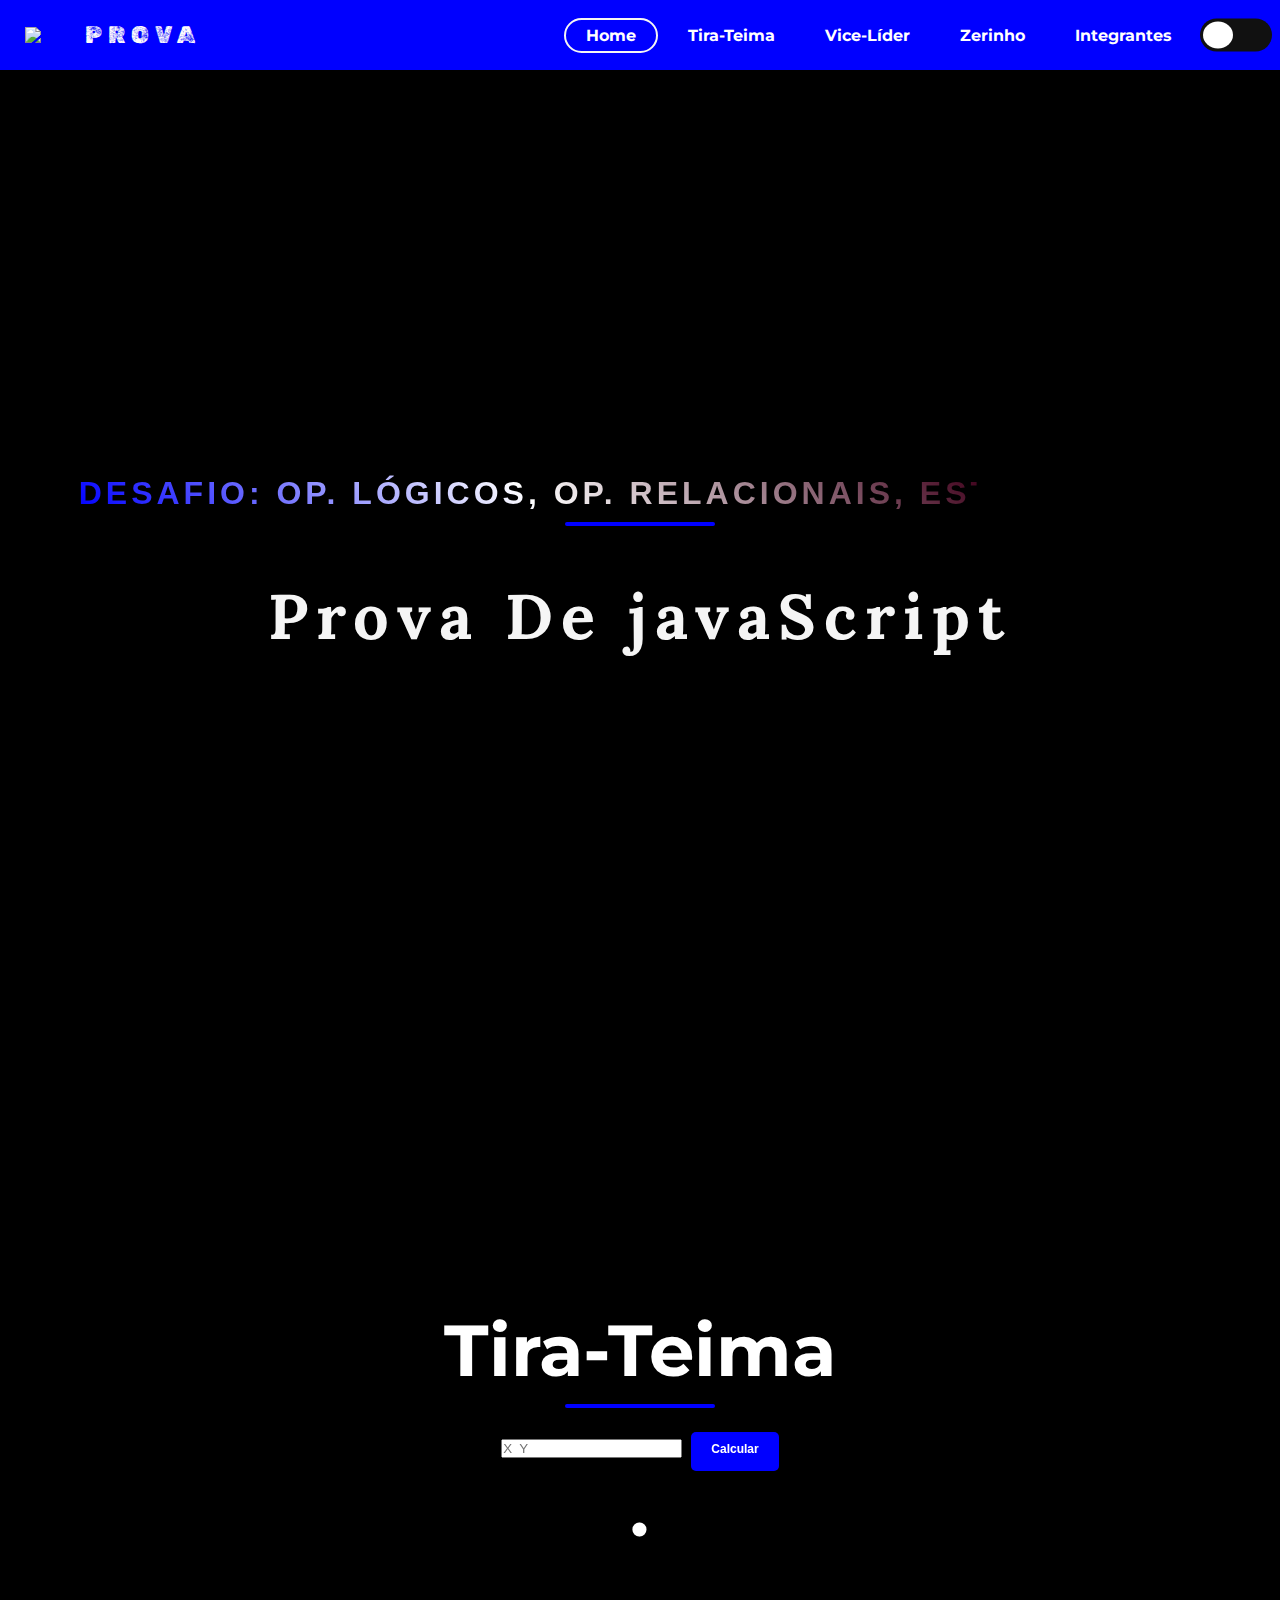
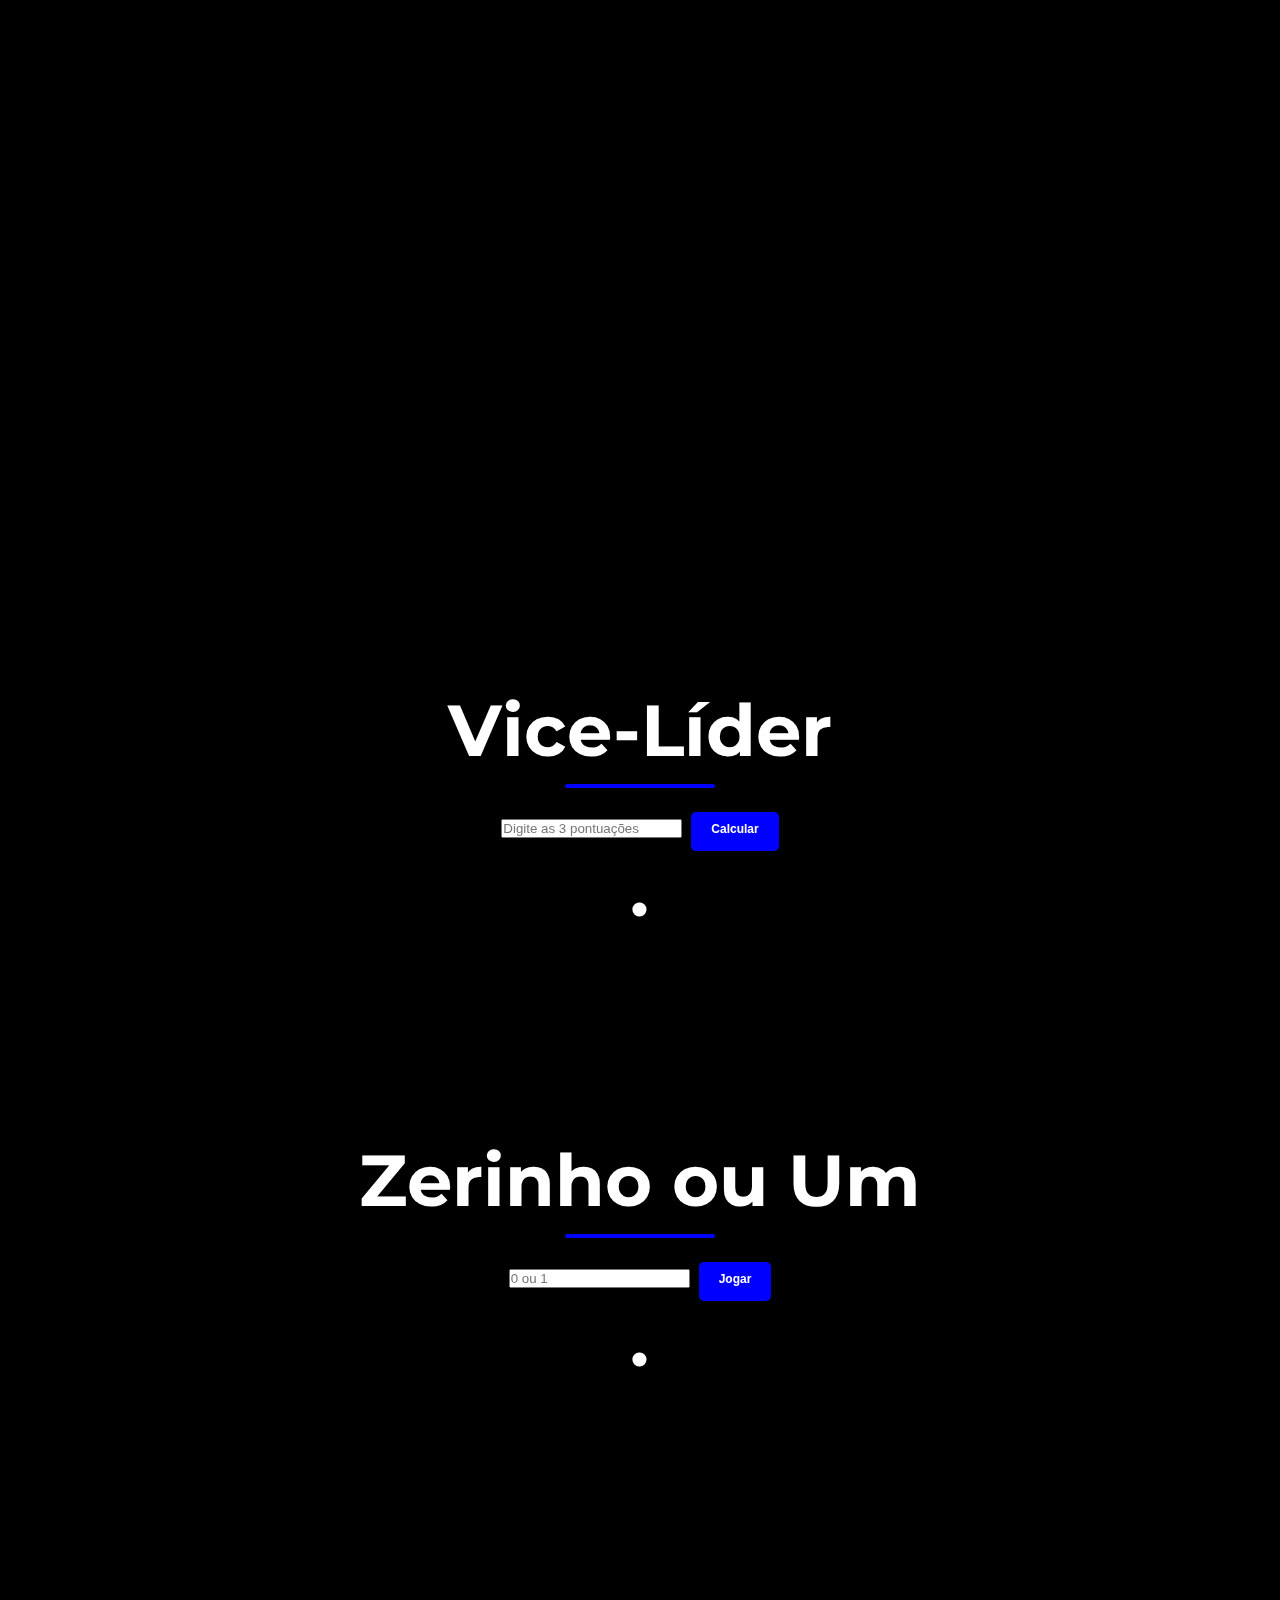
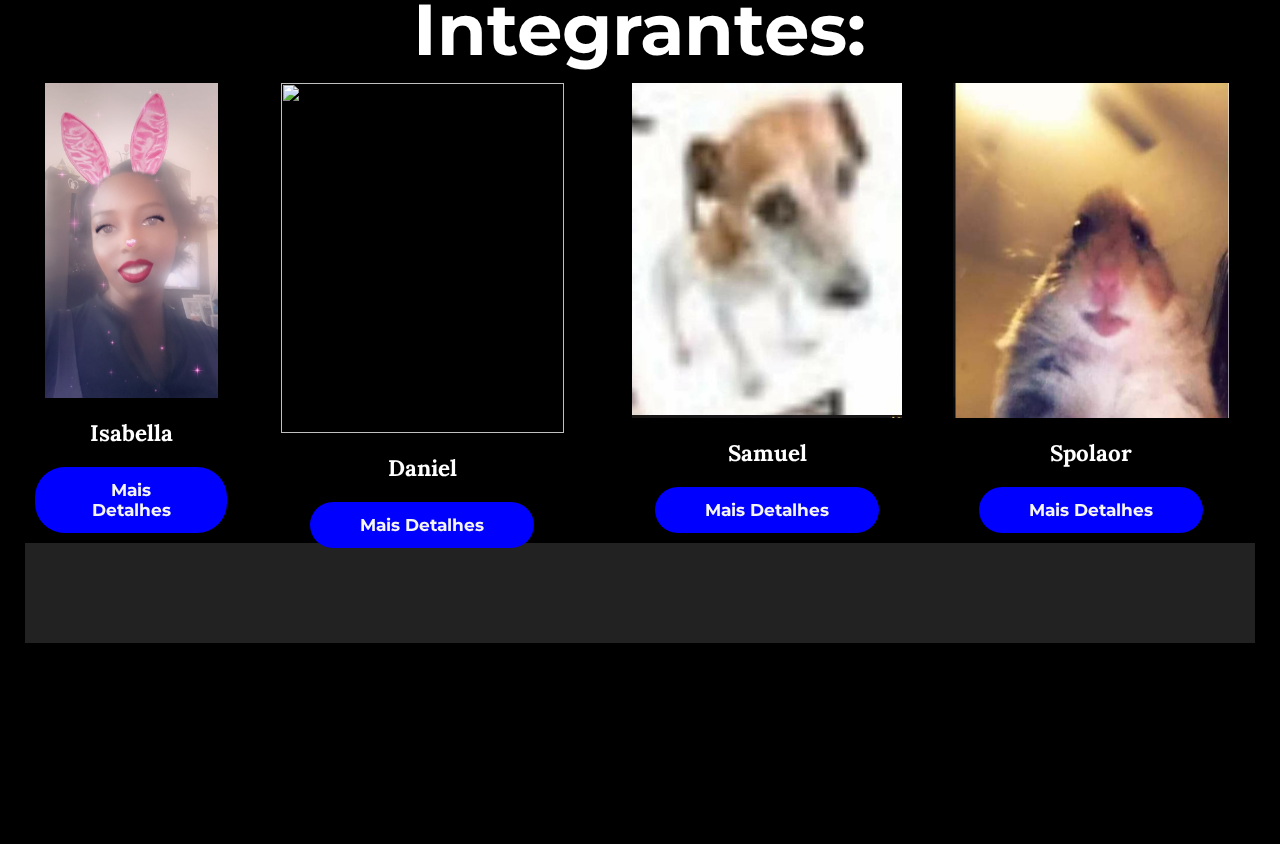
==== index.html @ b43f52ee "Update and rename index (1).html to index.html" ====
<!DOCTYPE html>
<html lang="pt-br">
<head>
    <meta charset="UTF-8">
    <meta http-equiv="X-UA-Compatible" content="IE=edge">
    <meta name="viewport" content="width=device-width, initial-scale=1.0">
    <title>ProvaJavaScript</title>
    <link rel="stylesheet" href="estilos.css">
    <link rel="stylesheet" href="responsive.css">
    <link rel="apple-touch-icon" sizes="180x180" href="apple-touch-icon.png">
    <link rel="icon" type="image/png" sizes="32x32" href="javaScript.png">
    <link rel="icon" type="image/png" sizes="16x16" href="javaScript.png">
    <script src="main.js"></script>
</head>
<body onload='if (window.location.href.substr(window.location.href.length - 6) == "#about") { introAboutLogoTransition(); }'>
    <!--barra de navegação-->
    <nav class="navbar glass" style="height: 70px;">
        <span><a href="#home" style="display:flex; align-items: center;"><img class="img2" src="javaScript.png" width="40"
            style="margin: -25px -10px -25px -20px"><h1 class="logo">&nbsp;Prova</h1></a></span>
        <ul class="nav-links">
            <li><a href="#home" id="pri" class="active cir_border">Home</a></li>
            <li><a href="#Desafio1"  id="sec" class="cir_border">Tira-Teima</a></li>
            <li><a href="#Desafio2" id="tri" class="cir_border">Vice-Líder</a></li>
            <li><a href="#Desafio3" id="quad" class="cir_border">Zerinho</a></li>
            <li><a href="#integrantes" id="hex" class="cir_border">Integrantes</a></li>
            <li><div>
                <input type="checkbox" class="checkbox dark" id="checkbox">
              <label for="checkbox" class="label">
                <i class="fa fa-moon-o"></i>
                <i class='fa fa-sun-o'></i>
                <div class='ball'>
              </label>
            </div></li>
        </ul>
        <img src="menu-btn.png" alt="" class="menu-btn">
    </nav>
    <!--barra de navegação-->

    <header id="home">
        <div class="header-content">
            <h2  id="quote">Desafio: Op. Lógicos, Op. Relacionais, Estrutura If</h2>
            <div class="line"></div>
            <h1 >Prova De javaScript </h1>
            
        </div>
        </div>
    </header>

    <!--Benefícios-->
    <section class="NossaHistory" id="Desafio1">
        <div class="container">
            <div class="title">
            <h1>Tira-Teima</h1>
            <div class="line"></div>
        <input  placeholder="X  Y" id="quadra">
        <button onclick="quadra()">Calcular</button>
    
        <center><h1 id="fora">.</h1></center>
    </div>
    </section>
    <!--benefícios-->

    <!--Nossa história-->
    <section class="NossaHistory" id="Desafio2">
        <div class="container">
            <div class="title">
            <h1>Vice-Líder</h1>
            <div class="line"></div>
            <input  placeholder="Digite as 3 pontuações" id="competidores">
    <button onclick="vice_lider()">Calcular</button>

    <h1 id="vencedor">.</h1>

           
        </div>
    </section>
    <!--Nossa história-->

    <!--Desafio 3-->
    <section class="NossaHistory" id="Desafio3">
        <div class="container">
            <div class="title">
            <h1>Zerinho ou Um</h1>
            <div class="line"></div>
    <input  placeholder="0 ou 1" id="zeroum">
    <button onclick="zeroum()">Jogar</button>

    <h1 id="ganhador">.</h1>

    <section class="NossaHistory" id="integrantes">
        <div class="container">
            <div class="title">
            <h1>Integrantes:</h1>
            <div class="row">
                <article class="card col">
                    <img class="card-img" height="350" width="350" src="mano muito eu.jpg">
                    <h4 class="dark">Isabella </h4>
                    <a href="#" class="ctn">Mais Detalhes</a>
                </article>
                <article class="card col">
                    <img height="350" width="350" src="Daniel.png">
                    <h4 class="dark">Daniel</h4>
                    <a href="#" class="ctn">Mais Detalhes</a>
                </article>
                <article class="card col">
                    <img height="350" width="350" src="Samuel.png">
                    <h4 class="dark">Samuel</h4>
                    <a href="#" class="ctn">Mais Detalhes</a>
                </article>
                <article class="card col">
                    <img height="350" width="350" src="rato.png">
                    <h4 class="dark">Spolaor</h4>
                    <a href="#" class="ctn">Mais Detalhes</a>
                </article>
            </div>

    <i class="fa fa-chevron-up" onclick="topFunction()" id="upbtn"></i>
    <section class="rodape">
        <div class="social">
           
        </div>
    </section>


    <!--rodapé-->

    <script>
        const menuBtn = document.querySelector('.menu-btn')
        const navlinks = document.querySelector('.nav-links')

        menuBtn.addEventListener('click',()=>{
            navlinks.classList.toggle('mobile-menu')
        })
    </script>


  


</body>
</html>
---- estilos.css ----
/* fontes do google */

@import url("https://fonts.googleapis.com/css2?family=Lora:wght@400;700&family=Montserrat:wght@400;800&family=Parisienne&family=Roboto&family=Teko:wght@300&display=swap");
@import url("https://fonts.googleapis.com/css2?family=Rubik+Dirt&display=swap");

/* Elemento raiz (html) */
:root {
  box-sizing: border-box;
  scroll-behavior: smooth;

  /* CSS Variaveis */
  /* Fontes */
  --ff-parisienne: "Parisienne", cursive;
  --ff-montserrat: "Montserrat", sans-serif;
  --ff-lora: "Lora", serif;
  --ff-roboto: "Roboto", sans-serif;
  --ff-rubik-dirt: "Rubik Dirt", cursive;
  --fs-paragraphs: calc(0.8rem + 0.35vw);
  --fs-links-btns: calc(0.65rem + 0.5vw);
}

/* Global */
*,
*::before,
*::after {
  margin: 0;
  padding: 0;
  box-sizing: inherit;
}

img {
  max-width: 100%;
  display: block;
}

a {
  text-decoration: none;
}

ul {
  list-style: none;
}

span {
  color: #7c7c7c;
  padding: 0px 40px;
}

/* .active {
  color: #fc036b;
  border-radius: 20px;
  background: whitesmoke;
  font-weight: bold;
} */

body,
html {
  overflow-x: hidden;
  box-sizing: border-box;
}

.container {
  width: 98%;
  max-width: 91rem;
  margin: 0 auto;
}

/*Barra de rolagem*/

::-webkit-scrollbar {
  width: 10px;
}

::-webkit-scrollbar-thumb {
  background: gray;
  border-radius: 10px;
}

/* barra de navegação*/

.navbar {
  position: fixed;
  top: 0;
  left: 0;
  background: blue;
  backdrop-filter: saturate(180%) blur(10px);
  display: flex;
  width: 100%;
  justify-content: space-between;
  align-items: center;
  padding: 12px 5px;
  z-index: 10;
  color: whitesmoke;
}

.logo {
  font-family: var(--ff-rubik-dirt);
  font-size: 1.5rem;
  text-transform: uppercase;
  letter-spacing: 0.4rem;
  padding: 0 1.2rem;
  font-weight: 300;
  color: rgb(254, 252, 252); 
  
  
}



.nav-links {
  display: flex;
  align-items: center;
}

.nav-links li {
  font-family: var(--ff-montserrat);
  margin: 0px 15px;
}

.nav-links li a {
  color: white;
  cursor: pointer;
}

.cir_border {
  padding: 6px 20px;
  font-weight: bold;
  border: 2px hidden whitesmoke;
  border-radius: 20px;
  margin: 0px -10px;
}

header {
  width: 100vw;
  height: 100vh;
  background-image: url("../img/bg.png");
  background-position: bottom;
  background-attachment: fixed;
  background-size: cover;
  display: flex;
  align-items: end;
  justify-content: center;
}

.header-content {
  font-family: var(--ff-lora);
  letter-spacing: 0.5rem;
  color: whitesmoke;
  text-align: center;
  z-index: 1;
  padding: 4rem;
  margin-bottom: 150px;
}

.header-content a {
  letter-spacing: 0.1rem;
}

.header-content h2 {
  font-size: 4vmin;
}

.line {
  width: 150px;
  height: 4px;
  background: blue;
  margin: 10px auto;
  border-radius: 5px;
}

.header-content h1 {
  font-size: 7vmin;
  margin-top: 50px;
  margin-bottom: 30px;
}

.ctn {
  font-family: var(--ff-montserrat);
  font-size: var(--fs-links-btns);
  font-weight: 700;
  padding: 13px 50px;
  background: blue;
  border-radius: 30px;
  color: whitesmoke;
}

.menu-btn {
  position: absolute;
  top: 30px;
  right: 30px;
  width: 40px;
  cursor: pointer;
  display: none;
}

/* Primeiro Desafio */
section {
  width: 80%;
  margin: 80px auto;
}

.title {
  text-align: center;
  font-family: var(--ff-montserrat);
  font-size: 4vmin;
}

.row {
  display: flex;
  width: 100%;
  justify-content: space-between;
  align-items: center;
}

.card {
  cursor: pointer;
  height :400px
}

.row .col {
  display: flex;
  flex-direction: column;
  align-items: center;
  margin: 10px;
  height: 450px;
}

.row .col img {
  width: 90%;
}

.beneficios .row {
  margin-top: 50px;
}

.col > h4 {
  font-size: calc(1rem + 0.5vw);
  margin: 20px auto;
  font-family: var(--ff-lora);
}

.col p {
  color: #7c7c7c;
  padding: 0px 40px;
  font-size: var(--fs-paragraphs);
  font-family: var(--ff-roboto);
}

.col > p {
  color: #7c7c7c;
  padding: 0;
  line-height: 1.5;
  text-align: center;
  max-width: 35ch;
}

.beneficios .ctn {
  margin-top: 30px;
}

/* Segundo Desafio */
.NossaHistory {
  width: 100%;
  height: 100vh;
  background-image: url(../img/bg2.png);
  background-attachment: fixed;
  background-position: center;
  background-size: cover;
  background-repeat: no-repeat;
  display: flex;
  align-items: center;
}

.conteudo {
  font-family: var(--ff-lora);
  color: whitesmoke;
  display: flex;
  align-items: center;
  flex-direction: column;
  margin-left: 8rem;
  position: relative;
  z-index: 1;
  padding: 2rem 17px;
  margin: auto;
}

.conteudo::after {
  content: "";
  position: absolute;
  inset: 0;
  z-index: -1;
  display: block;
  background: rgba(0, 0, 0, 0.2);
  backdrop-filter: blur(2.5px);
  border-radius: 0.5rem;
}

.conteudo h1 {
  /* width: 100%; */
  font-size: calc(2.2rem + 1vw);
  letter-spacing: 0.3rem;
  margin: auto;
}
.conteudo .line {
  margin-bottom: 50px;
}

.conteudo p {
  color: rgb(221, 221, 221);
  max-width: 65ch;
  line-height: 1.5;
  text-align: left;
  padding: 0px 35px;
}

.conteudo .ctn {
  margin: 17px auto;
  padding: 12px 27px;
}

button {
    border: none;
    outline: none;
    background-color:blue;
    padding: 10px 20px;
    font-size: 12px;
    font-weight: 700;
    color: #fff;
    border-radius: 5px;
    transition: all ease 0.1s;
    box-shadow: 0px 5px 0px 0px blue;
  }
  
  button:active {
    transform: translateY(5px);
    box-shadow: 0px 0px 0px 0px blue;
  }

  /* rodapé */
.rodape {
    width: 100%;
    min-height: 100px;
    padding: 20px 80px;
    margin: 0;
    background: #222;
    text-align: center;
  }
  
  .rodape p {
    color: whitesmoke;
    margin: 20px auto;
    padding: 20px auto;
  }
  
  .rodape span {
    display: block;
    color: whitesmoke;
    padding: 20px auto;
  }
  
  .social {
    width: 360px;
    margin: 30px auto;
  }
  
  .social li {
    list-style: none;
  }
  
  .social a {
    margin-right: 10px;
    font-size: 18px;
    background-color: transparent;
    border-radius: 50%;
    padding: 5px 8px;
    border: 1px solid rgba(255, 255, 255, 0.1);
  }
  
  .social a:hover {
    background-color: li;
  }
  
  .social i {
    display: inline;
    text-align: center;
    color: whitesmoke;
  }
  
  /* animações */
  img {
    transition: transform 0.3s ease;
  }
  
  img:hover {
    transform: scale(1.1);
  }
  
  .cir_border:hover{
      color: lightblue
  }
  
  
  .active {
    border: 2px solid whitesmoke;
    border-radius: 20px;
    color: lightblue;
    cursor: pointer;
  }
  
  .ctn:hover {
    background: whitesmoke;
    color: lightblue;
    box-shadow: 2px 2px 5px #00000056;
    cursor: pointer;
  }
  
  .nav-links .ctn:hover a {
    color: lightblue;
  }
  
  body {
   background-color: black;
    color: white;
  }
  
  body.dark{
    background-color: white;
    color: black;
  }
  
  .checkbox {
    opacity: 0;
    position: absolute;
  }
  
  .label {
    width: 48px;
    height: 22px;
    background-color:#111;
    display: flex;
    border-radius:50px;
    align-items: center;
    justify-content: space-between;
    padding: 5px;
    position: relative;
    transform: scale(1.5);
  }
  
  .ball {
    width: 20px;
    height: 18px;
    background-color: white;
    position: absolute;
    top: 2px;
    left: 2px;
    border-radius: 50%;
    transition: transform 0.2s linear;
  }
  
  /*  segmentar o elemento após o rótulo*/
  .checkbox:checked + .label .ball{
    transform: translateX(24px);
  }
  
  .fa-moon-o {
    color: white;
  }
  
  .fa-sun-o {
    color: yellow;
  }
  
  .color{
    color:white;
  }
  /* botão de rolar */
  #upbtn {
    display: none;
    position: fixed; 
    bottom: 20px; 
    right: 30px;
    z-index: 99;
    border: none; 
    outline: none; 
    cursor: pointer; 
    padding: 15px; 
    font-size: 40px; 
  }
  #upbtn:hover {
    background-color: lightblue; 
  }
  
  #quote {
    position: relative;
    font-family: sans-serif;
    text-transform: uppercase;
    font-size: 2em;
    letter-spacing: 4px;
    overflow: hidden;
    background: linear-gradient(45deg, blue, #fff, #41031d);
    background-repeat: no-repeat;
    background-size: 80%;
    animation: animate 8s linear infinite;
    -webkit-background-clip: text;
    -webkit-text-fill-color: rgba(255, 255, 255, 0);
  }
  
  @keyframes animate {
    0% {
      background-position: -500%;
    }
    100% {
      background-position: 500%;
    }
  }
  


/*Em geral todos os desafios estão utilizando o css do segundo desafio */
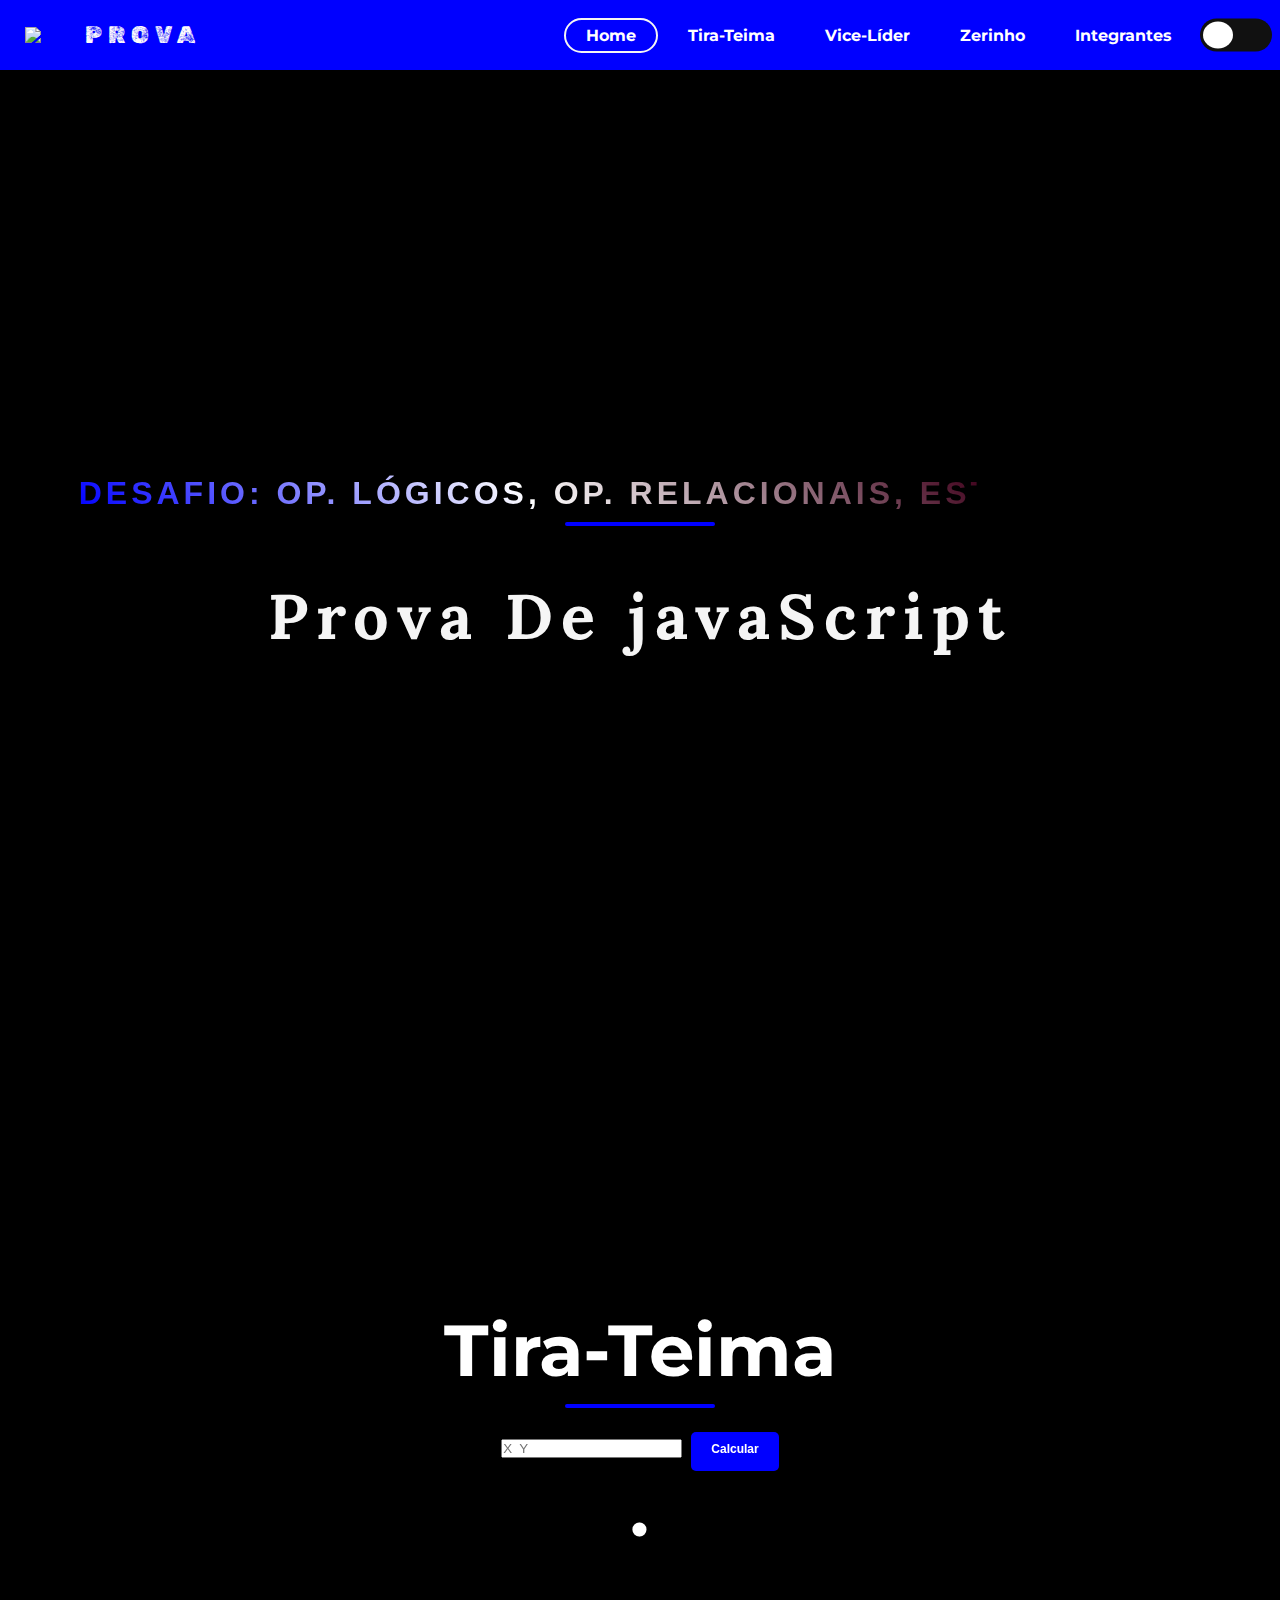
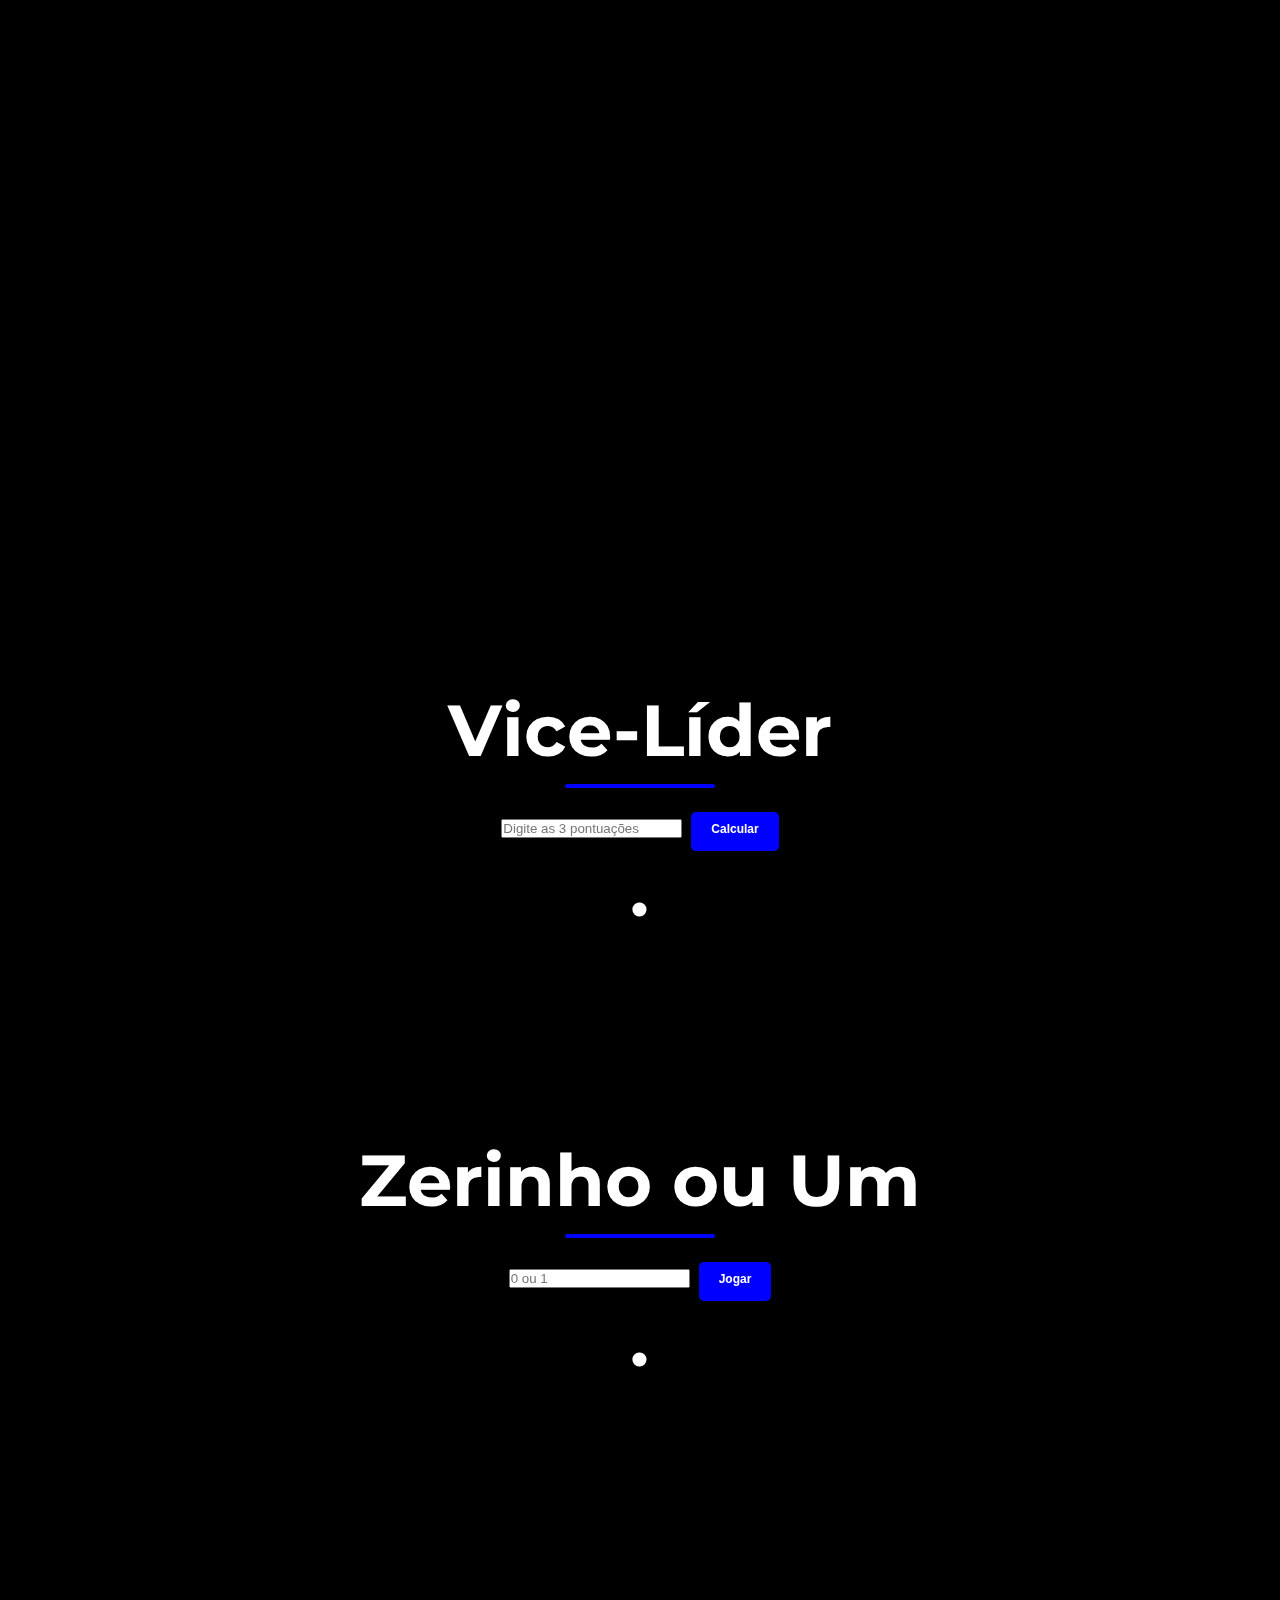
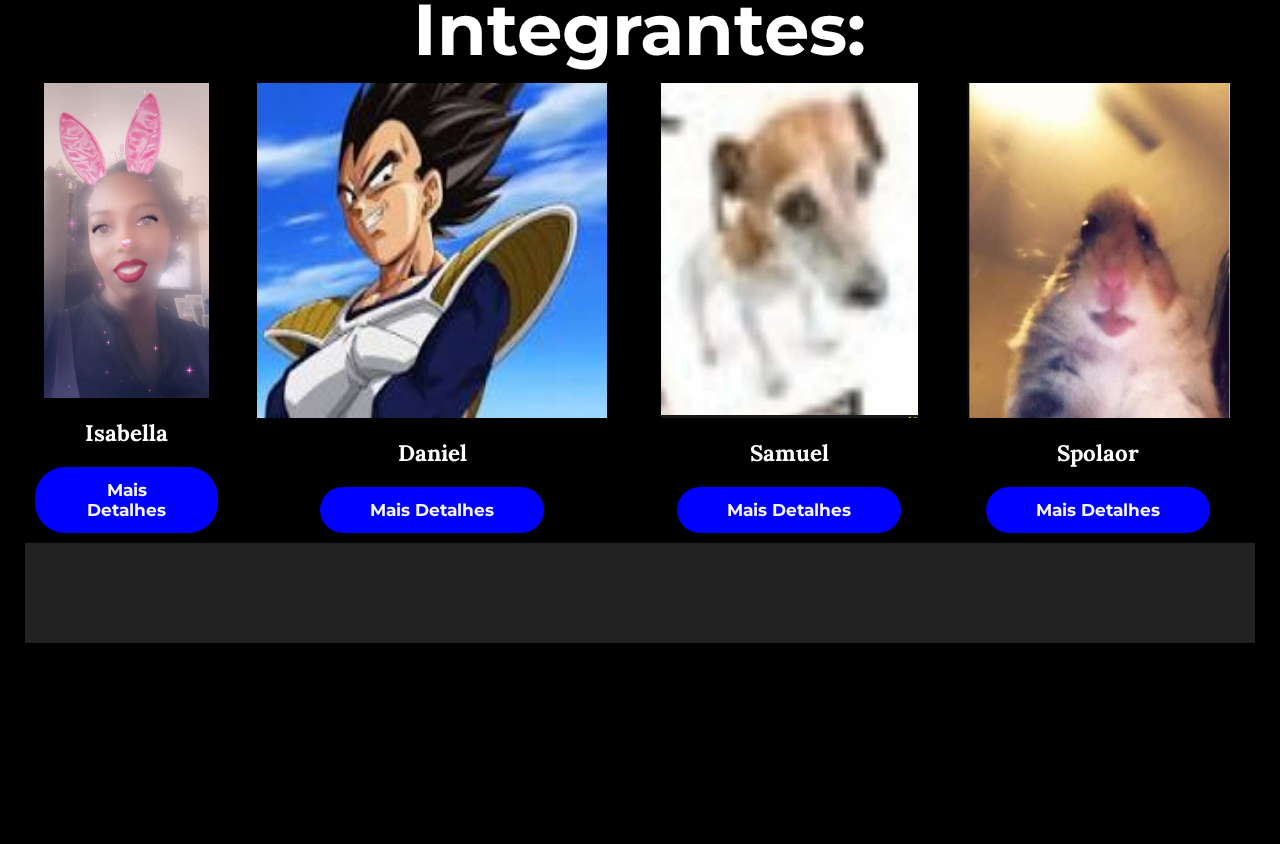
==== commit 2ecf978e: "Update index.html" ====
--- a/index.html
+++ b/index.html
@@ -98,7 +98,7 @@
                     <a href="#" class="ctn">Mais Detalhes</a>
                 </article>
                 <article class="card col">
-                    <img height="350" width="350" src="Daniel.png">
+                    <img height="350" width="350" src="daniel.png">
                     <h4 class="dark">Daniel</h4>
                     <a href="#" class="ctn">Mais Detalhes</a>
                 </article>
